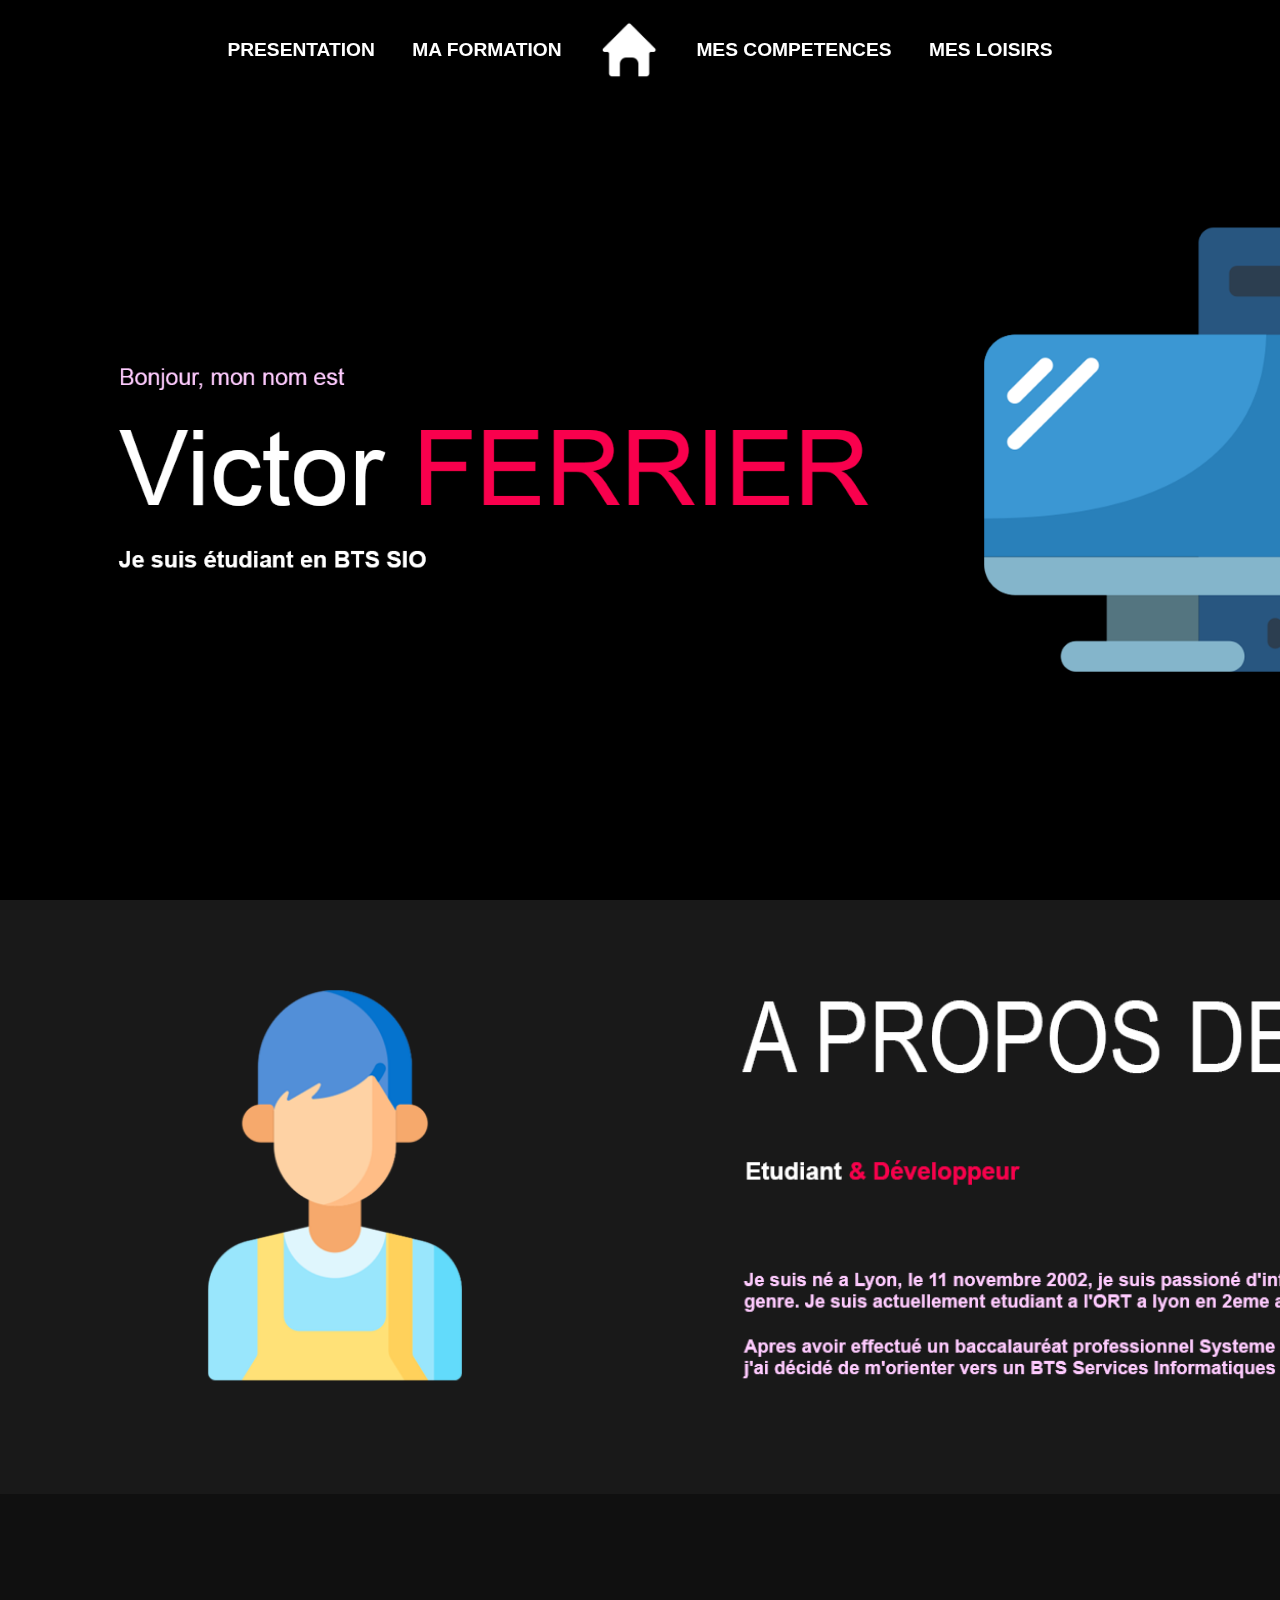
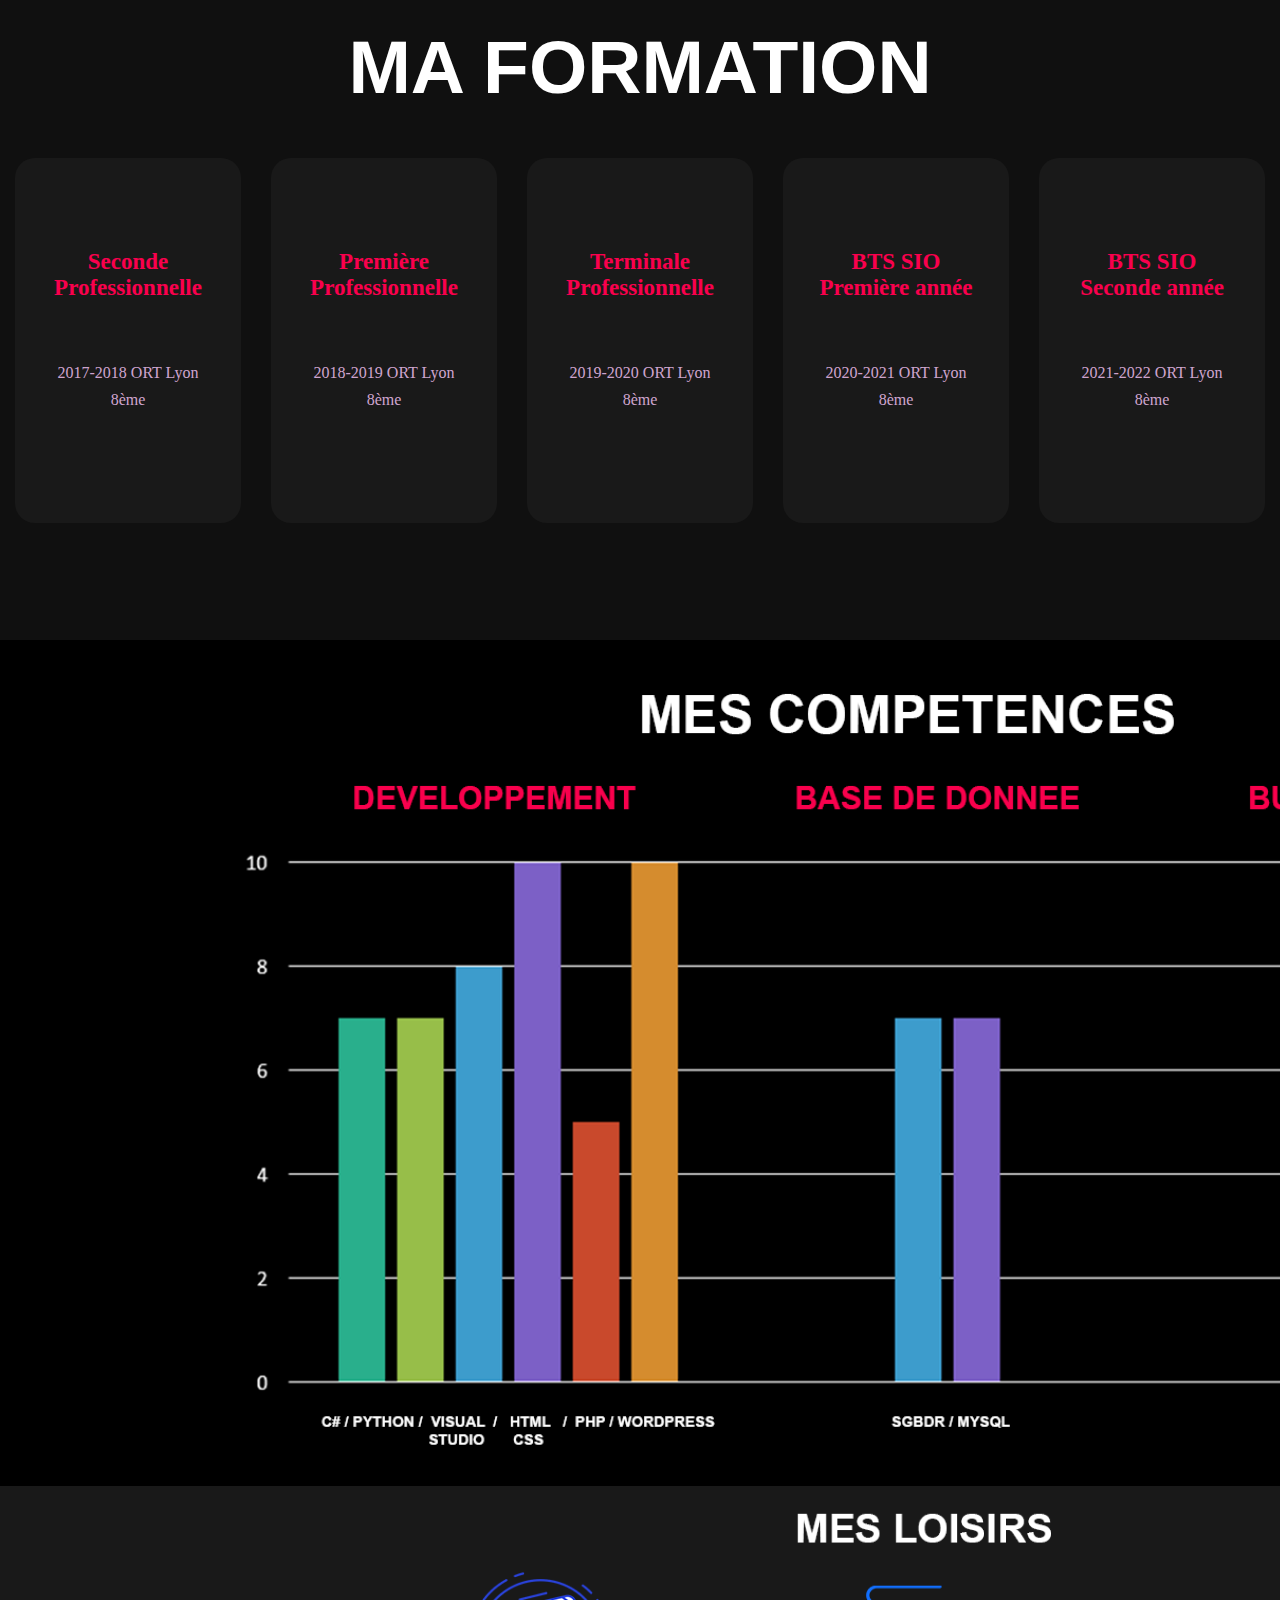
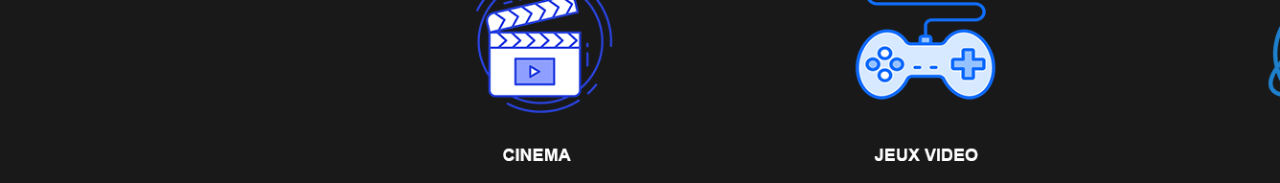
==== index.html @ 58daf0ce "Initial Commit" ====
<!DOCTYPE html>
<html lang="fr">
<head>
    <meta charset="UTF-8">
    <meta http-equiv="X-UA-Compatible" content="IE=edge">
    <meta name="viewport" content="width=device-width, initial-scale=1.0">
    <title>Portfolio Victor FERRIER</title>
    <link rel="stylesheet" href="css/style.css">
</head>
<body>

<nav class="">
    <div class="navbar">
        <div class="container">
           <a href="#PRESENTATION">PRESENTATION</a>
           <a href="#FORM">MA FORMATION</a>
           <img src="image/logo.png" alt="">
           <a href="#COMP">MES COMPETENCES</a>
           <a href="#LOISIR">MES LOISIRS</a>
       </div>
    </div>
</nav>

<section class="sec1">
</section>
<section class="sec2" id="PRESENTATION">
</section>

<div class="service" id="FORM">
    <div class="title">
        <h2>MA FORMATION</h2>
    </div>

    <div class="box">

        <div class="card">
            <i class="fas fa-bars"></i>
            <h5>Seconde Professionnelle</h5>
            <div class="pra">
                <p>2017-2018 ORT Lyon 8ème</p>
                <!--  BOUTON INUTILE 
                <p style="text-align: center;">
                    <a class="button" href="#">Read More</a>
                </p>
                -->
            </div>
        </div>

        <div class="card">
            <i class="far fa-user"></i>
            <h5>Première Professionnelle</h5>
            <div class="pra">
                <p>2018-2019 ORT Lyon 8ème</p>
            </div>
        </div>

        <div class="card">
            <i class="far fa-bell"></i>
            <h5>Terminale Professionnelle</h5>
            <div class="pra">
                <p>	2019-2020 ORT Lyon 8ème </p>
            </div>
        </div>

        <div class="card">
            <i class="far fa-bell"></i>
            <h5>BTS SIO Première année</h5>
            <div class="pra">
                <p>2020-2021 ORT Lyon 8ème </p>
            </div>
        </div>

        <div class="card">
            <i class="far fa-bell"></i>
            <h5>BTS SIO Seconde année</h5>
            <div class="pra">
                <p>2021-2022 ORT Lyon 8ème </p>
            </div>
        </div>

    </div>
</div>

<section class="sec4" id="COMP">
</section>

<section class="sec3" id="LOISIR">
</section>
































<script src="https://code.jquery.com/jquery-3.5.1.js"></script>
<script>
    $(window).scroll(function(){
        if($(window).scrollTop()){
            $("nav").addClass("black");
        }
        else{
            $("nav").removeClass("black");
        }
    });
    $(window).scroll(function(){
        if($(window).scrollTop()){
            $("container").addClass("Black");
        }
        else{
            $("container").removeClass("Black");
        }
    });
</script>

</body>
</html>
---- css/style.css ----
*{
    margin: 0;
    box-sizing: border-box;
}

body{
    background-color: white;
    
}


/*--SECTION--*/


.sec1{
    position: relative;
    width: 100%;
    min-height: 100vh;
    background: url(../image/image\ 1.png);
    background-size: cover;
    display: flex;
    justify-content: center;
    align-items: center;
}
.sec2{
    position: relative;
    width: 100%;
    min-height: 66vh;
    background: url(../image/image2.png);
    background-size: cover;
    display: flex;
    justify-content: center;
    align-items: center;
}
.sec3{
    position: relative;
    width: 100%;
    min-height: 33vh;
    background: url(../image/image3.png);
    background-size: cover;
    display: flex;
    justify-content: center;
    align-items: center;
}
.sec4{
    position: relative;
    width: 100%;
    min-height: 94vh;
    background: url(../image/image4.png);
    background-size: cover;
    display: flex;
    justify-content: center;
    align-items: center;
}


h5{
	color: #f9004d;
	font-size: 23px;
	margin-bottom: 58px;
}
.service{
	background: #101010;
	width: 100%;
	padding: 100px 0px;
}
.title h2{
	color: white;
	font-size: 75px;
	width: 1130px;
	margin: 30px auto;
	text-align: center;
    font-style: none;
    font-family: Arial;
}
.box{
	display: flex;
	justify-content: center;
	align-items: center;
	min-height: 400px;
}
.card{
	height: 365px;
	width: 335px;
	padding: 91px 35px;
	background: #191919;
	border-radius: 20px;
	margin: 15px;
	position: relative;
	overflow: hidden;
	text-align: center;
}
.pra p{
	color: #fcfc;
	font-size: 16px;
	line-height: 27px;
	margin-bottom: 25px;
}
.card .button{
	background-color:#f9004d;
	color: white;
	text-decoration: none;
	border: 2px solid transparent;
	font-weight: bold;
	padding: 9px 22px;
	border-radius: 30px;
	transition: .4s; 
}
.card .button:hover{
	background-color: transparent;
	border: 2px solid #f9004d;
	cursor: pointer;
}

/*--NAVBAR--*/

.navbar{
    position: fixed;
    height: 100px;
    width: 100%;
    display: flex;
    align-items: center;
    z-index: 999;
    justify-content: space-between;
    padding: 40px 100px;
    transition: 0.6s;
}

.navbar .container{
    width: 900px;
    margin: 0 auto;
    display: flex;
    flex-direction: row;
    align-items: center;
    justify-content: space-evenly;
}

.navbar .container a{
    color: white;
    text-decoration: none;
    font-family: "Montserrat", Sans-serif;
    font-weight: bold;
    font-size: 1.2em;
    
}

.navbar .container img{
    height: 60px;
    
}

nav.black .navbar{
    background-color: rgb(255, 255, 255);

}
nav.black .navbar .container a{
    color: rgb(0, 0, 0);
    text-decoration: none;
    font-family: "Montserrat", Sans-serif;
    font-weight: bold;
    font-size: 1.2em;
    
}
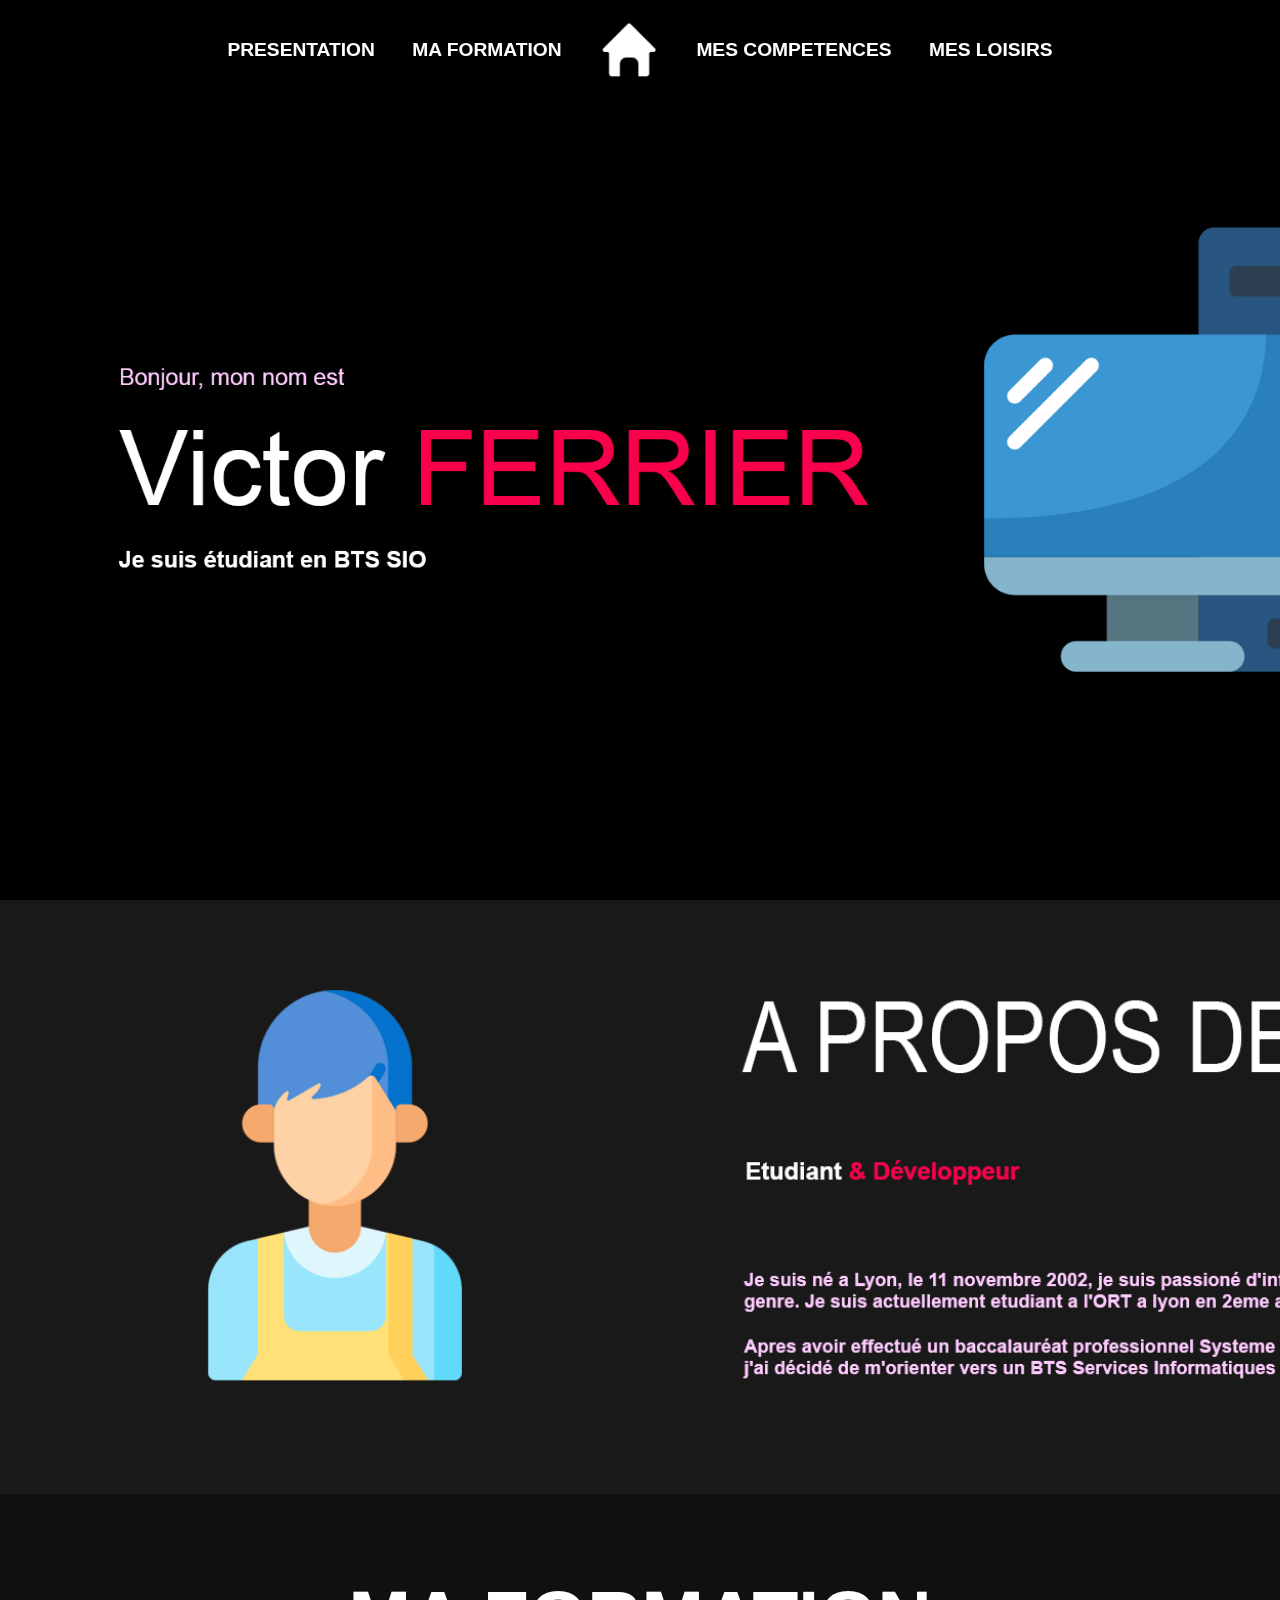
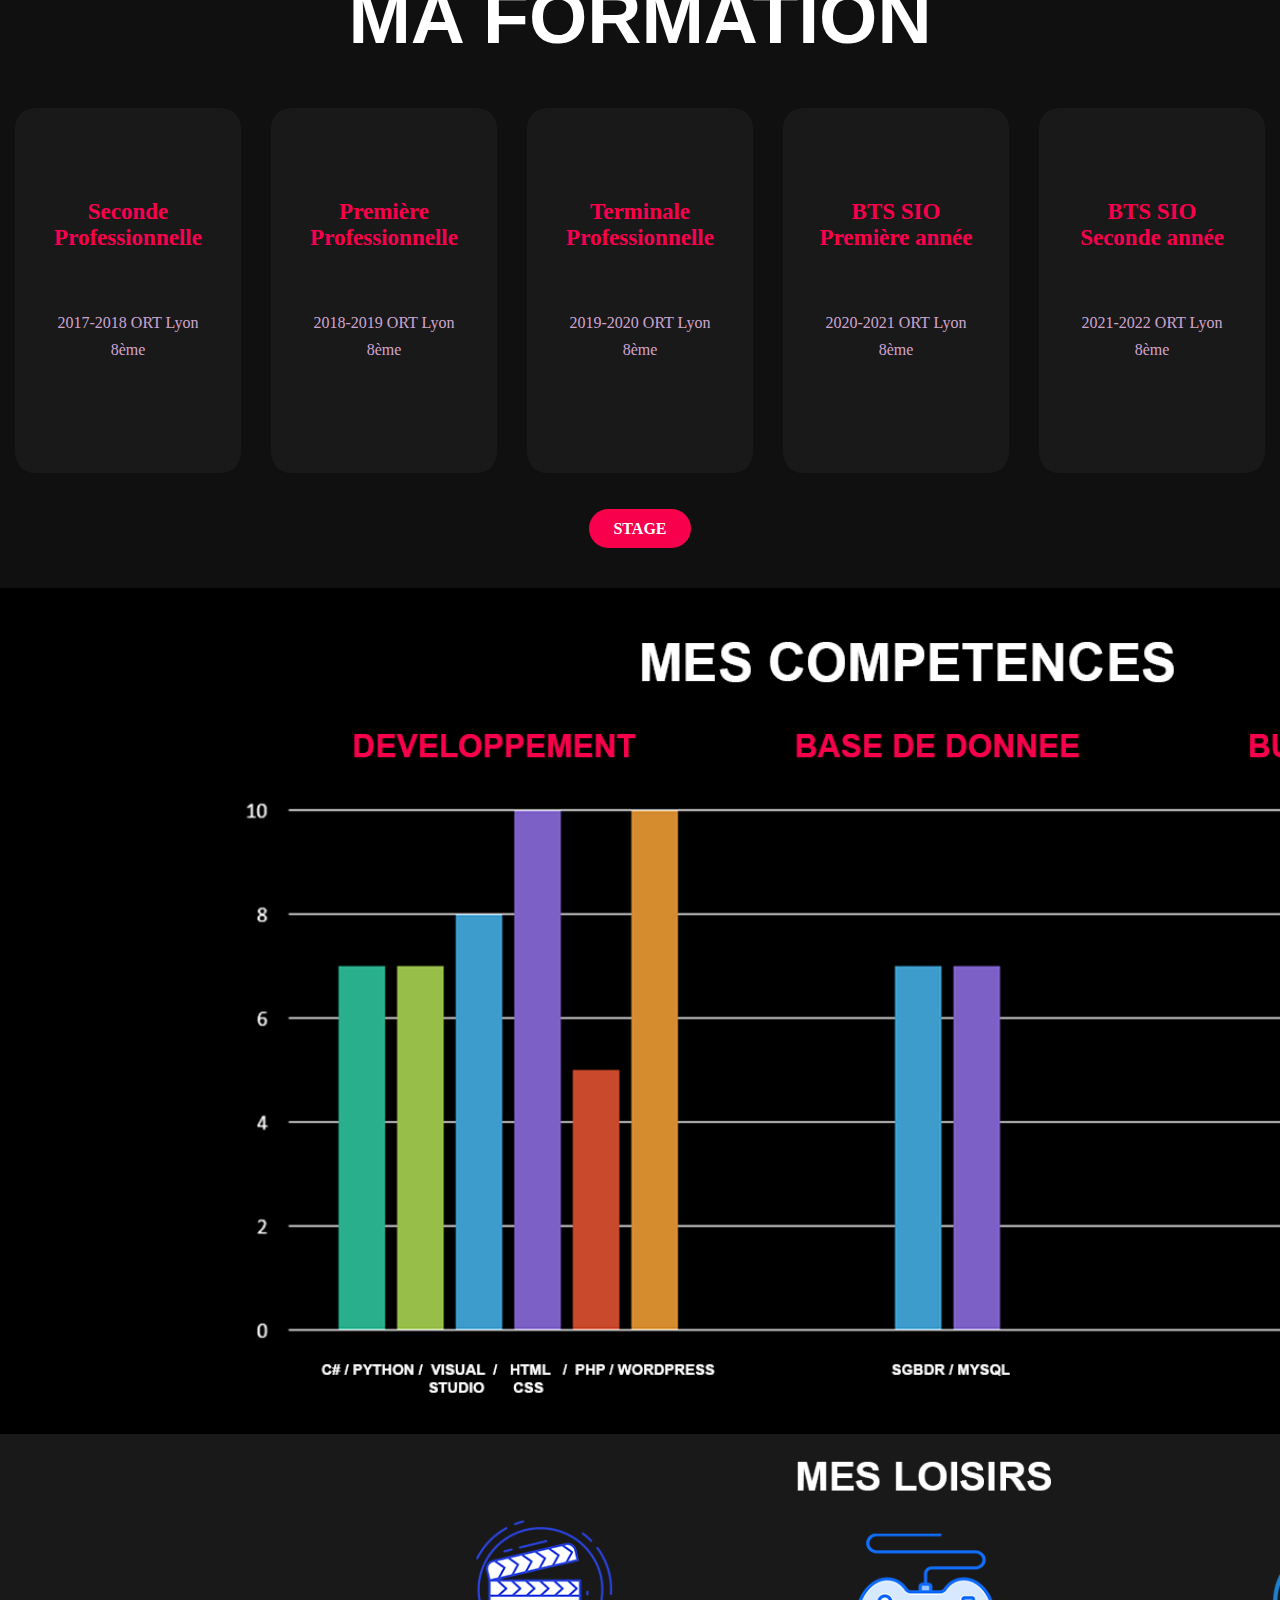
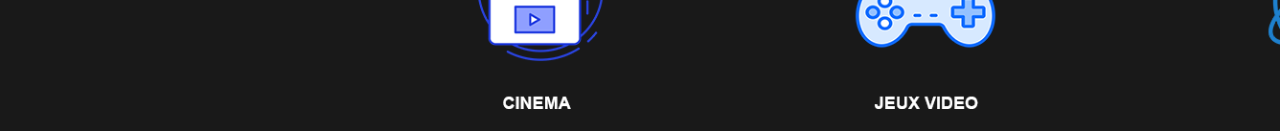
==== commit d576399a: "Ajout d'informations sur le stage" ====
--- a/index.html
+++ b/index.html
@@ -26,7 +26,7 @@
 <section class="sec2" id="PRESENTATION">
 </section>
 
-<div class="service" id="FORM">
+<div class="service" id="FORM" style="padding-bottom: 50px; padding-top: 50px;">
     <div class="title">
         <h2>MA FORMATION</h2>
     </div>
@@ -79,6 +79,13 @@
         </div>
 
     </div>
+
+
+    <p style="text-align: center;padding-top: 30px;">
+        <a class="button" href="stage.html">STAGE</a>
+    </p>
+
+
 </div>
 
 <section class="sec4" id="COMP">
@@ -86,37 +93,6 @@
 
 <section class="sec3" id="LOISIR">
 </section>
-
-
-
-
-
-
-
-
-
-
-
-
-
-
-
-
-
-
-
-
-
-
-
-
-
-
-
-
-
-
-
 
 <script src="https://code.jquery.com/jquery-3.5.1.js"></script>
 <script>
--- a/css/style.css
+++ b/css/style.css
@@ -52,12 +52,27 @@
     justify-content: center;
     align-items: center;
 }
+.sec10{
+    position: relative;
+    width: 100%;
+    min-height: 58vh;
+    background: url(../image/image10.png);
+    background-size: cover;
+    display: flex;
+    justify-content: center;
+    align-items: center;
+}
 
 
 h5{
 	color: #f9004d;
 	font-size: 23px;
 	margin-bottom: 58px;
+}
+h6{
+	color: #f9004d;
+	font-size: 23px;
+	margin-bottom: 20px;
 }
 .service{
 	background: #101010;
@@ -67,6 +82,15 @@
 .title h2{
 	color: white;
 	font-size: 75px;
+	width: 1130px;
+	margin: 30px auto;
+	text-align: center;
+    font-style: none;
+    font-family: Arial;
+}
+.title h3{
+	color: white;
+	font-size: 50px;
 	width: 1130px;
 	margin: 30px auto;
 	text-align: center;
@@ -90,13 +114,24 @@
 	overflow: hidden;
 	text-align: center;
 }
+.card2{
+	height: 365px;
+	width: 335px;
+	padding: 40px 35px;
+	background: #191919;
+	border-radius: 20px;
+	margin: 15px;
+	position: relative;
+	overflow: hidden;
+	text-align: center;
+}
 .pra p{
 	color: #fcfc;
 	font-size: 16px;
 	line-height: 27px;
 	margin-bottom: 25px;
 }
-.card .button{
+.button{
 	background-color:#f9004d;
 	color: white;
 	text-decoration: none;
@@ -106,7 +141,7 @@
 	border-radius: 30px;
 	transition: .4s; 
 }
-.card .button:hover{
+.button:hover{
 	background-color: transparent;
 	border: 2px solid #f9004d;
 	cursor: pointer;
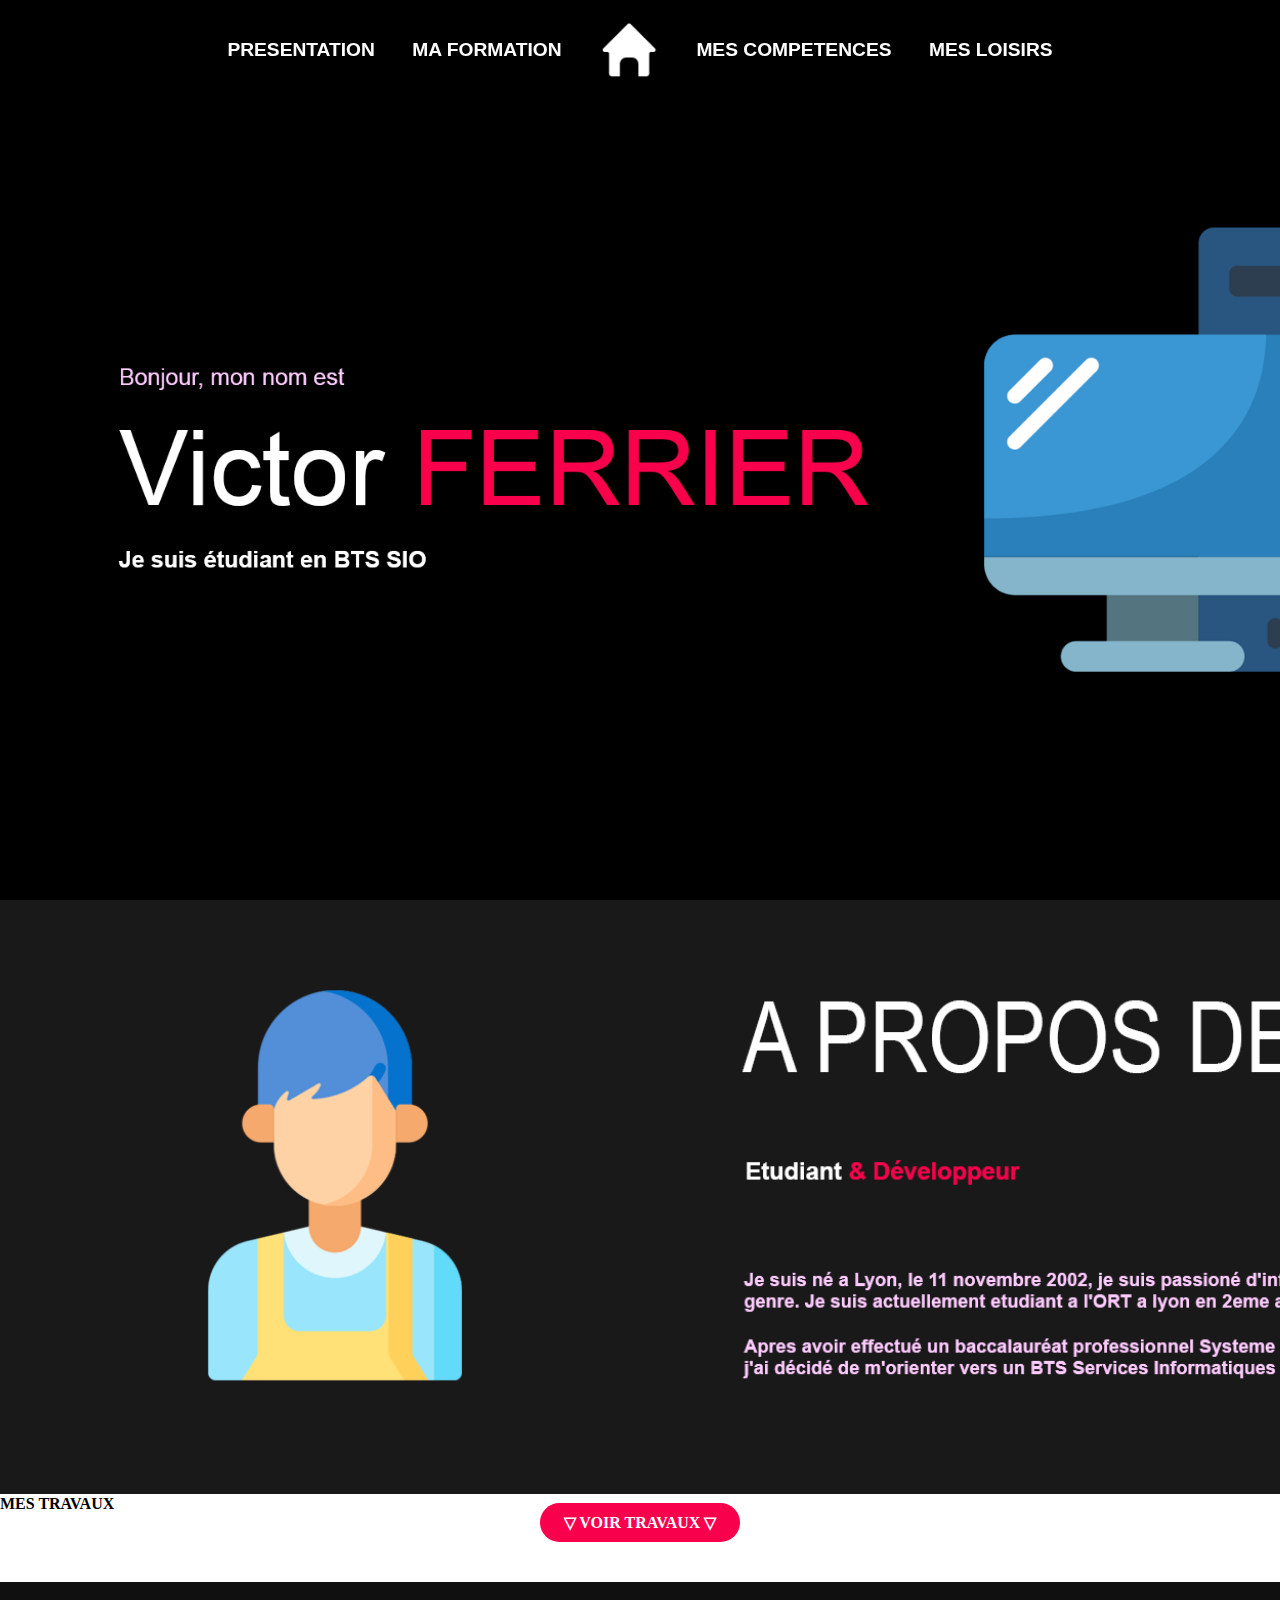
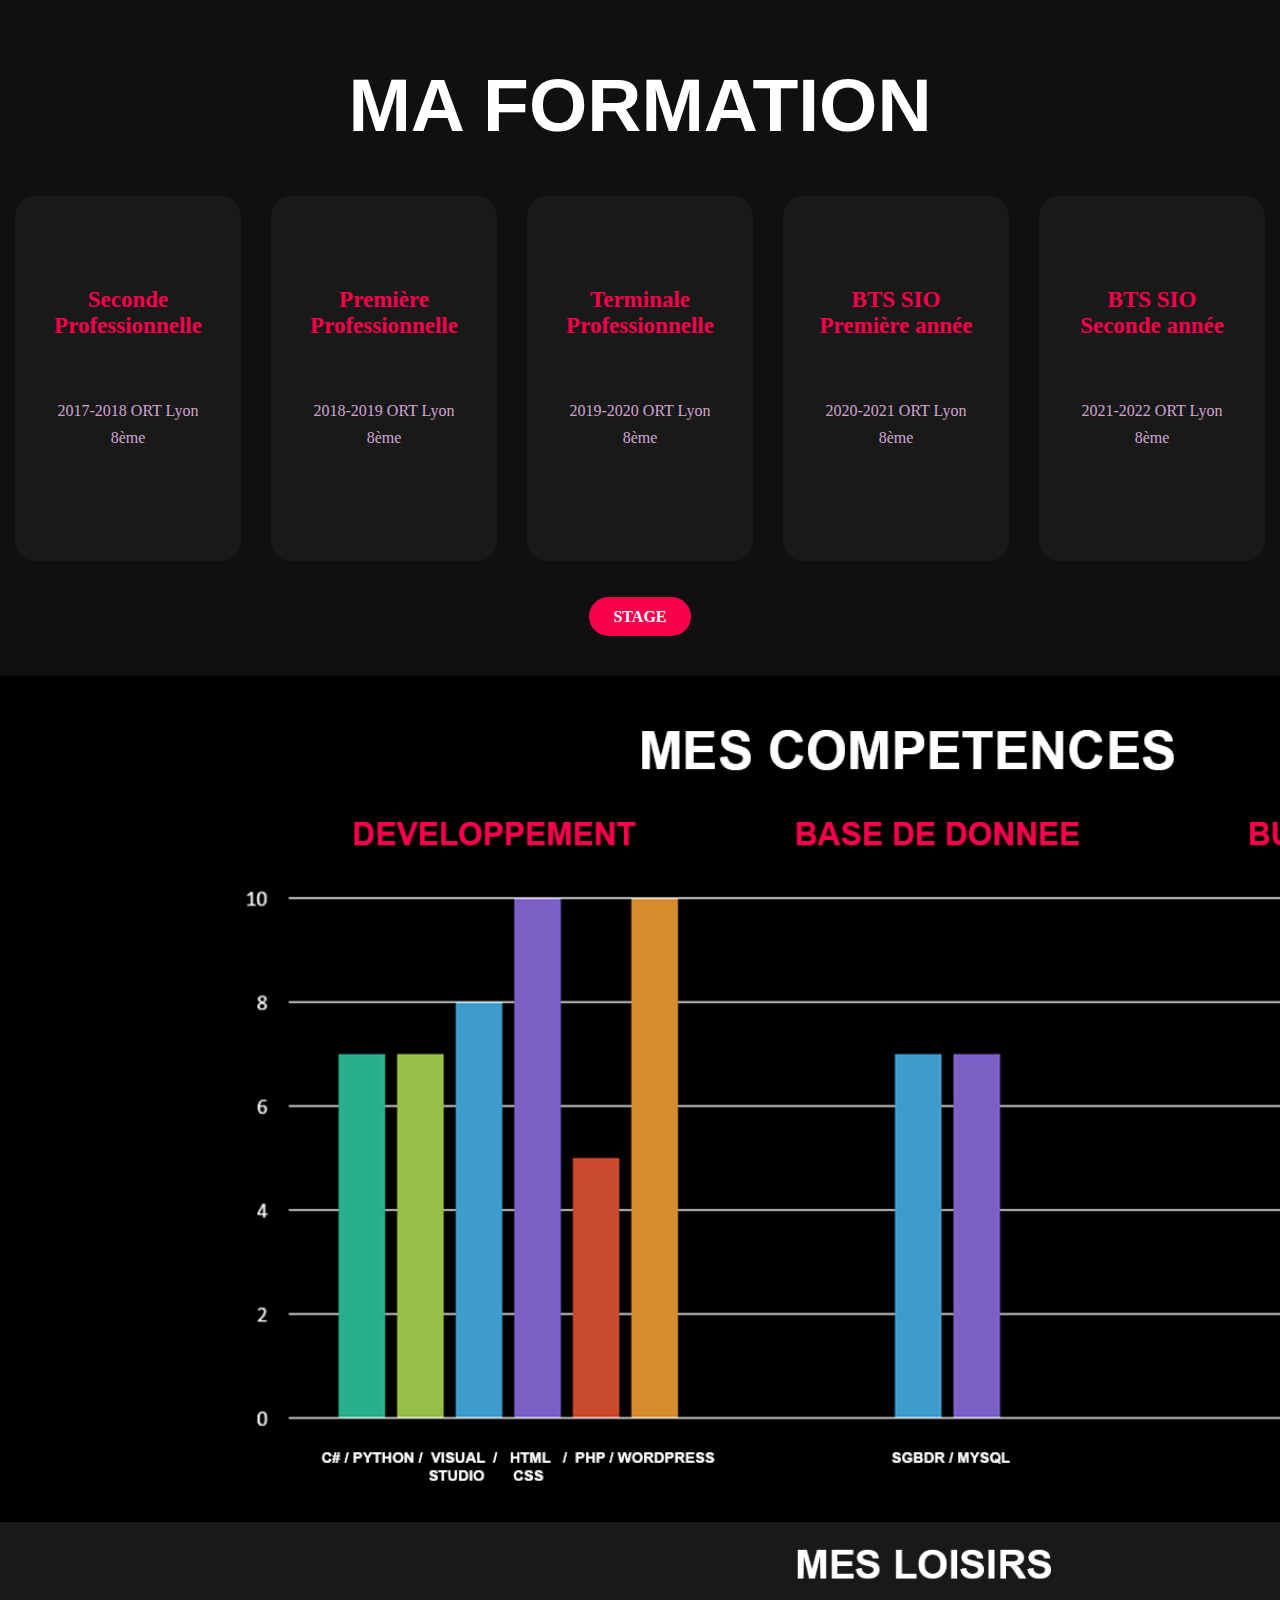
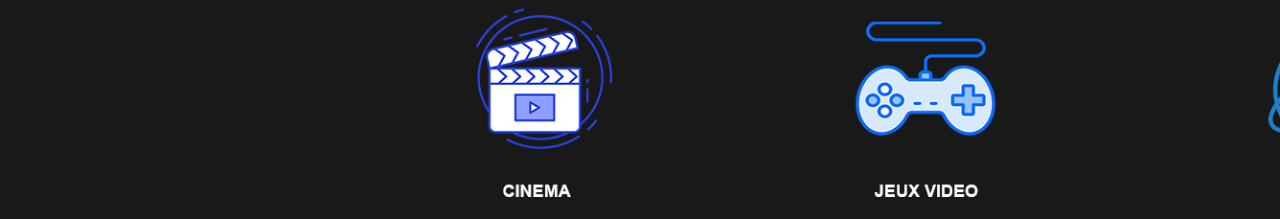
==== commit fda856db: "AJOUT_MES_TRAVAUX" ====
--- a/index.html
+++ b/index.html
@@ -25,6 +25,19 @@
 </section>
 <section class="sec2" id="PRESENTATION">
 </section>
+
+
+
+<div class="service2" id="FORM" style="padding-bottom: 50px; padding-top: 1px;">
+    <div class="title">
+        <h4>MES TRAVAUX</h4>
+    </div>
+<p style="text-align: center;">
+    <a class="button" target=”blank” href="image\MESTRAVAUXPDF.pdf">▽ VOIR TRAVAUX ▽</a>
+</p>
+</div>
+
+
 
 <div class="service" id="FORM" style="padding-bottom: 50px; padding-top: 50px;">
     <div class="title">
@@ -87,7 +100,6 @@
 
 
 </div>
-
 <section class="sec4" id="COMP">
 </section>
 
@@ -113,6 +125,5 @@
         }
     });
 </script>
-
 </body>
 </html>--- a/css/style.css
+++ b/css/style.css
@@ -57,6 +57,76 @@
     width: 100%;
     min-height: 58vh;
     background: url(../image/image10.png);
+    background-size: cover;
+    display: flex;
+    justify-content: center;
+    align-items: center;
+}
+.sec11{
+    position: relative;
+    width: 100%;
+    min-height: 50vh;
+    background: url(../image/CréationPortfolio.png);
+    background-size: cover;
+    display: flex;
+    justify-content: center;
+    align-items: center;
+}
+.sec12{
+    position: relative;
+    width: 100%;
+    min-height: 50vh;
+    background: url(../image/MachineVirtuelle.png);
+    background-size: cover;
+    display: flex;
+    justify-content: center;
+    align-items: center;
+}
+.sec13{
+    position: relative;
+    width: 100%;
+    min-height: 50vh;
+    background: url(../image/projetBDE.png);
+    background-size: cover;
+    display: flex;
+    justify-content: center;
+    align-items: center;
+}
+.sec13{
+    position: relative;
+    width: 100%;
+    min-height: 50vh;
+    background: url(../image/SauvegardeNAS.png);
+    background-size: cover;
+    display: flex;
+    justify-content: center;
+    align-items: center;
+}
+.sec14{
+    position: relative;
+    width: 100%;
+    min-height: 50vh;
+    background: url(../image/Guide_d_installation.png);
+    background-size: cover;
+    display: flex;
+    justify-content: center;
+    align-items: center;
+}
+.sec15{
+    position: relative;
+    width: 100%;
+    min-height: 50vh;
+    background: url(../image/TPGLPI.png);
+    background-size: cover;
+    display: flex;
+    justify-content: center;
+    align-items: center;
+}
+.sec16{
+    position: relative;
+    width: 100%;
+    min-height: 50vh;
+    background: url(../image/projetBDE.png);
     background-size: cover;
     display: flex;
     justify-content: center;
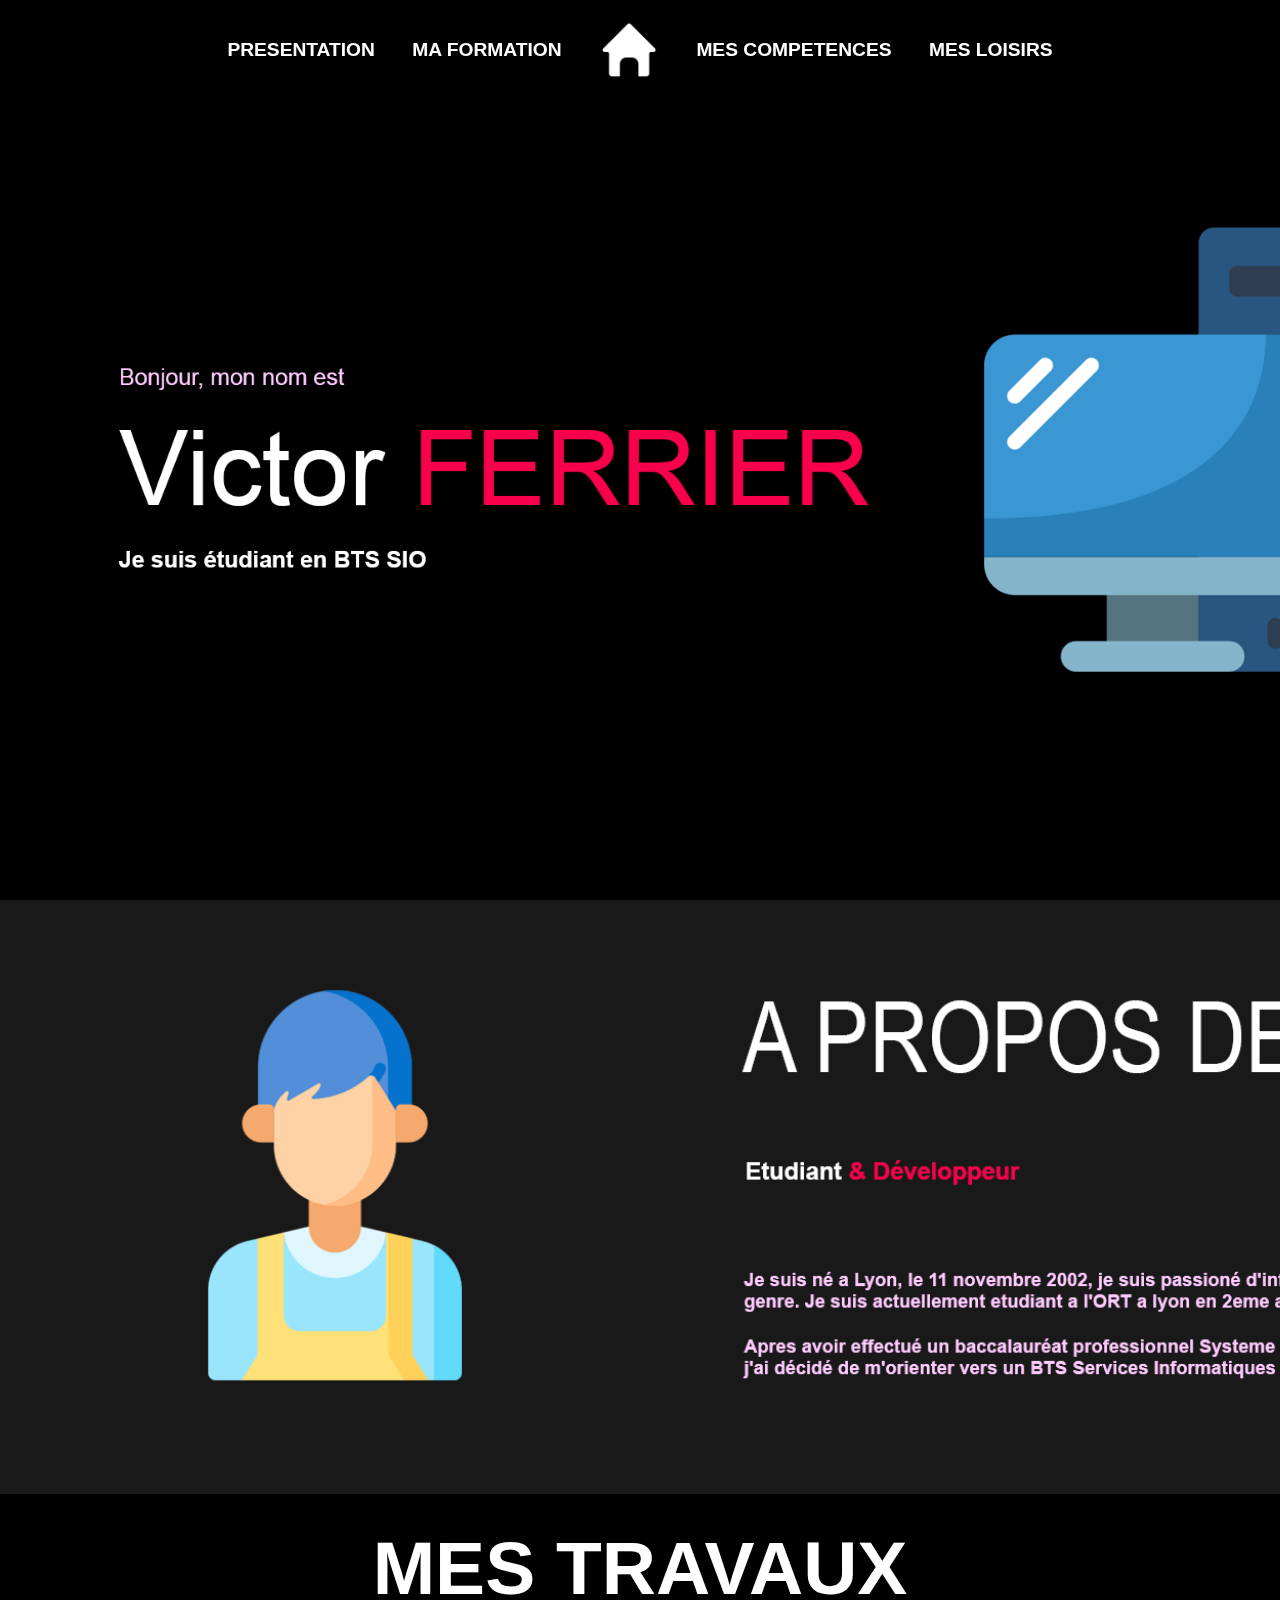
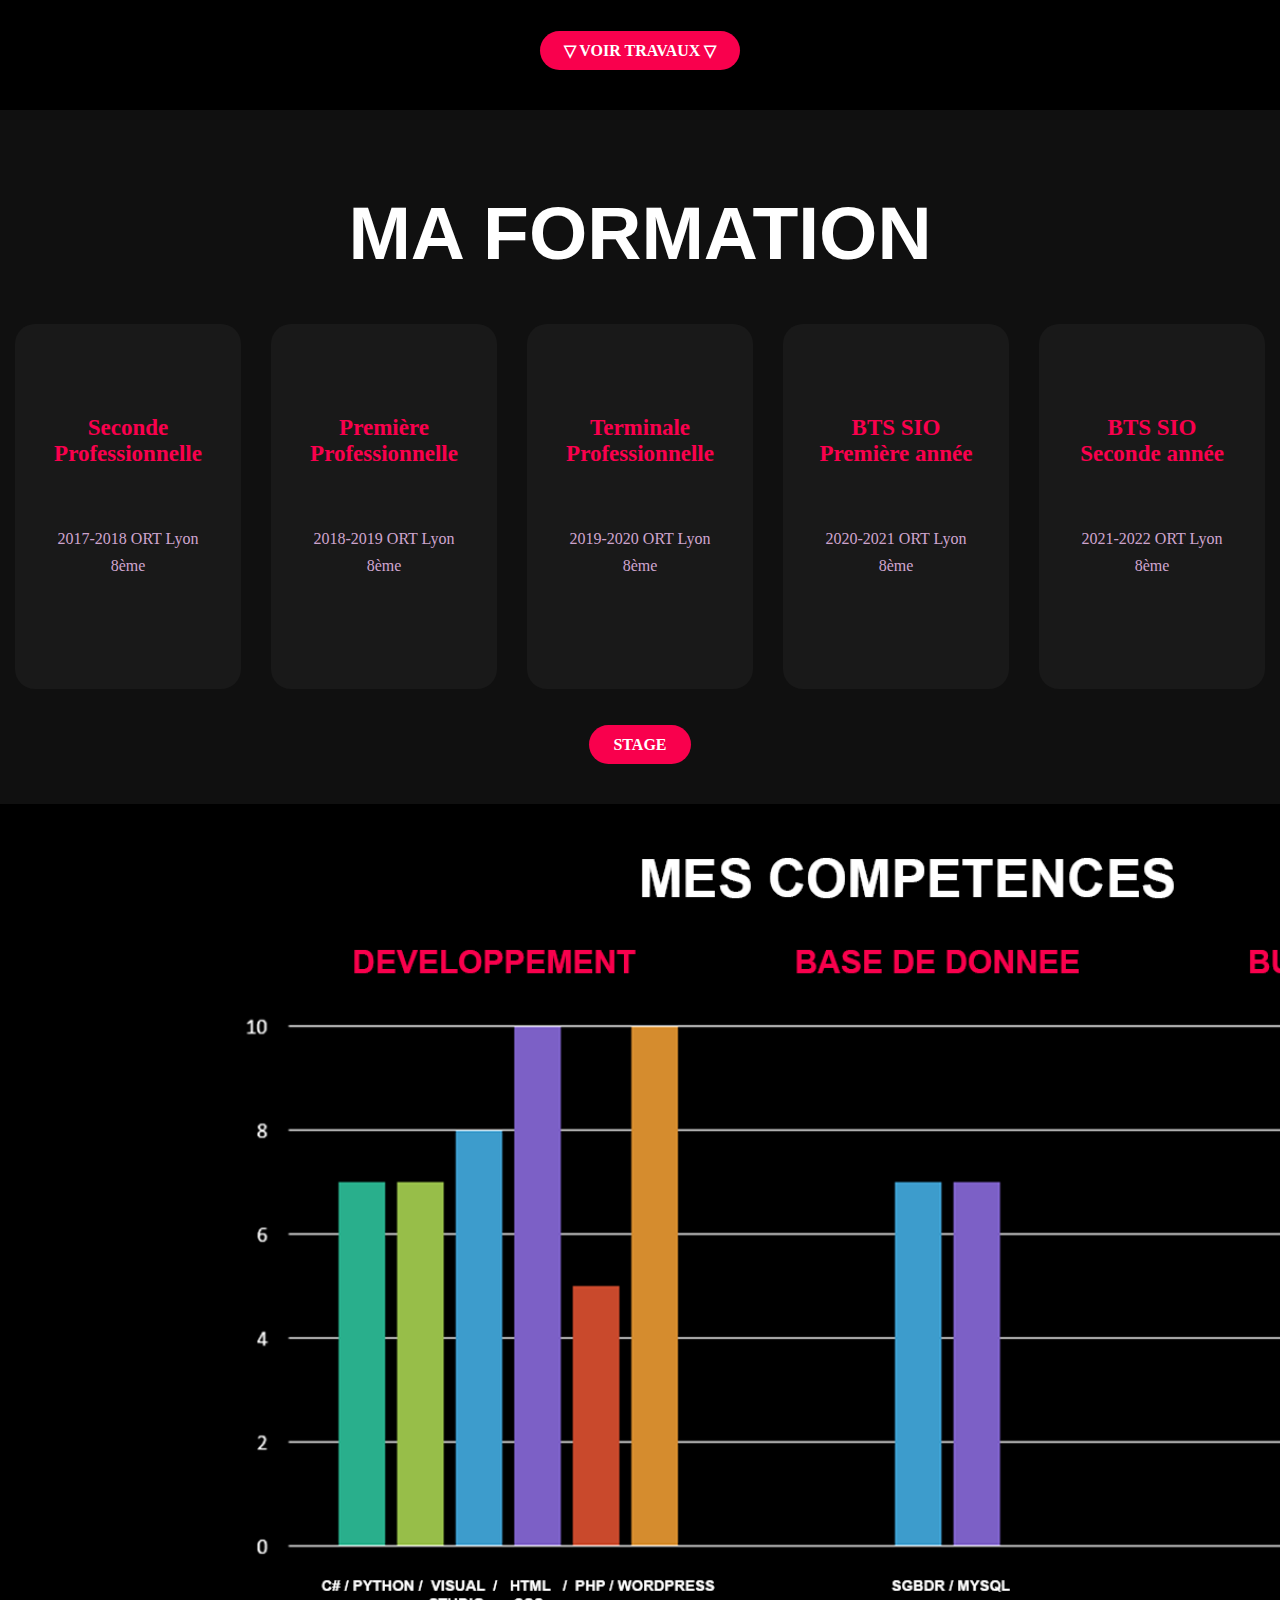
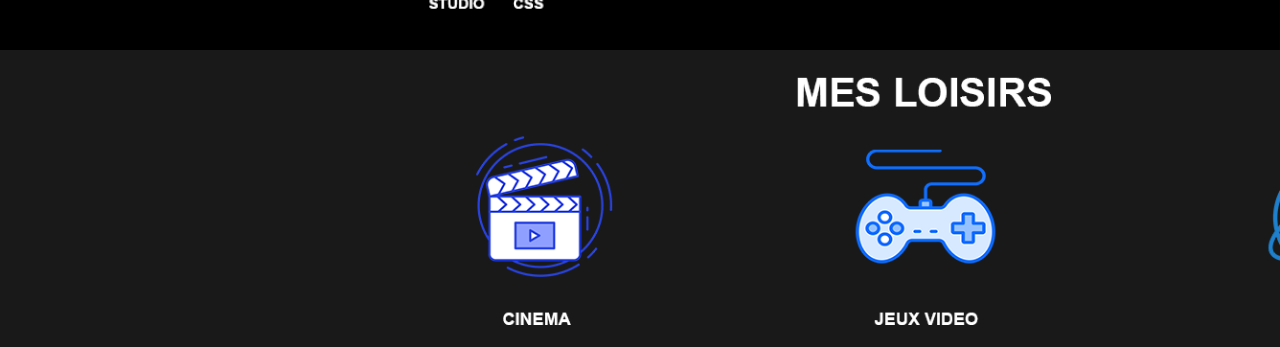
==== commit 84f8ee1c: "Update Webdesign" ====
--- a/index.html
+++ b/index.html
@@ -20,6 +20,7 @@
        </div>
     </div>
 </nav>
+
 
 <section class="sec1">
 </section>
--- a/css/style.css
+++ b/css/style.css
@@ -149,6 +149,11 @@
 	width: 100%;
 	padding: 100px 0px;
 }
+.service2{
+	background: #000000;
+	width: 100%;
+	padding: 100px 0px;
+}
 .title h2{
 	color: white;
 	font-size: 75px;
@@ -161,6 +166,15 @@
 .title h3{
 	color: white;
 	font-size: 50px;
+	width: 1130px;
+	margin: 30px auto;
+	text-align: center;
+    font-style: none;
+    font-family: Arial;
+}
+.title h4{
+	color: white;
+	font-size: 75px;
 	width: 1130px;
 	margin: 30px auto;
 	text-align: center;
@@ -196,7 +210,7 @@
 	text-align: center;
 }
 .pra p{
-	color: #fcfc;
+	color: rgba(255, 204, 255, 0.8);
 	font-size: 16px;
 	line-height: 27px;
 	margin-bottom: 25px;
